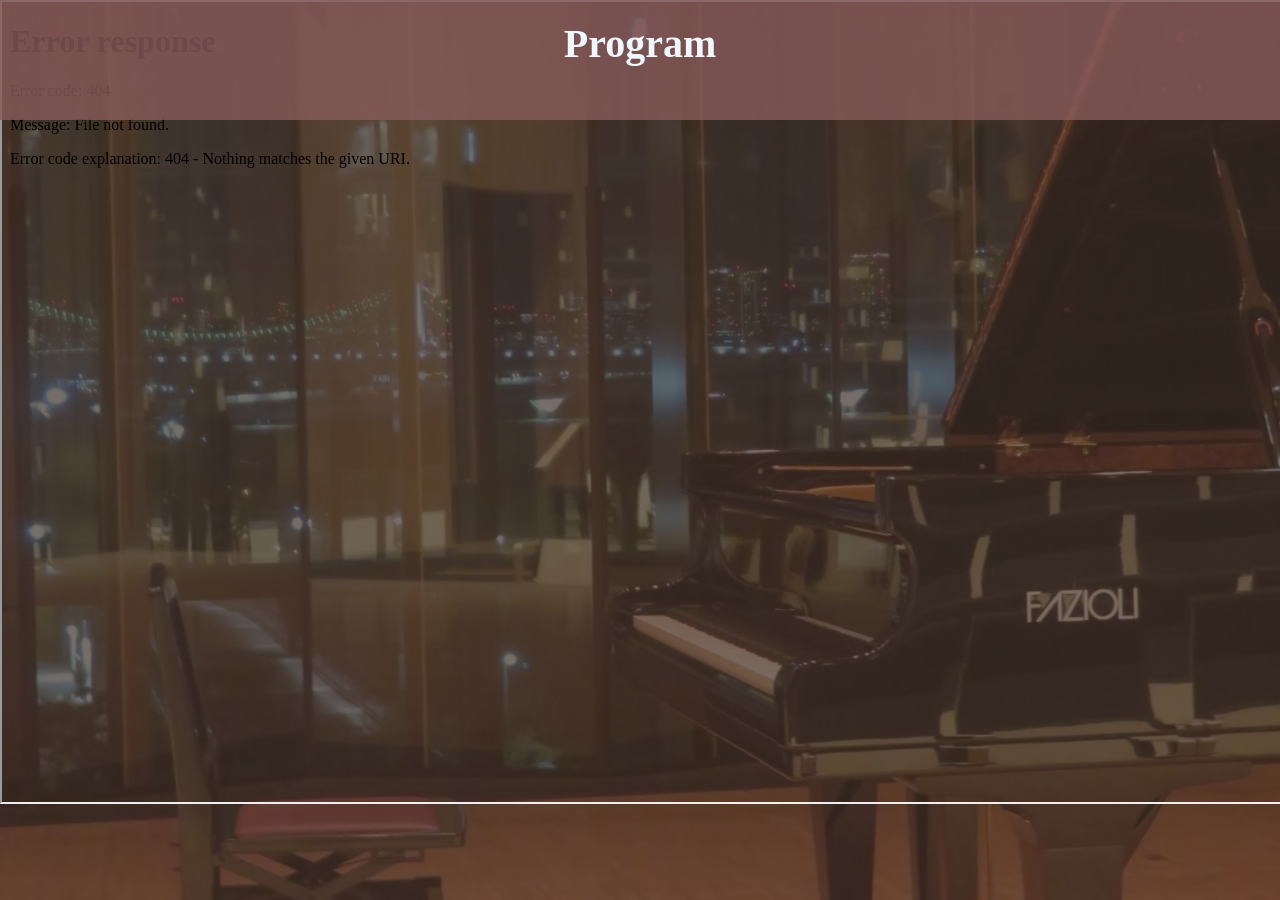
==== kyouen2026program.html @ 21304f17 "pdf upload" ====
<!DOCTYPE html>
<html lang="ja">
    <head>
        <meta charset="UTF-8">
        <title>プログラム</title>
        <link rel="stylesheet" href="kyouen2026.css">
    </head>

    <body>
        <div class="header">
            <h1>Program</h1>
        </div>
        <iframe src="秋の響演プログラム.pdf"
                width="100%"
                height="800px">
        </iframe>
    </body>
</html>
---- kyouen2026.css ----
html, body {
    overflow-x: hidden;
}

body{
    font-family: serif;
    margin: 0;
    background-color: #3e2e28;
    color: aliceblue;
    position: relative;
}
body::before {
    content: "";
    position: fixed;
    top: 0;
    left: 0;
    width: 100%;
    height: 100%;
    background-image: url("豊洲シビックセンターホール.png");
    background-size: cover;
    background-position: center;
    background-repeat: no-repeat;
    opacity: 0.3;
    z-index: -1;
}    
.header{
    
    text-align: center;
    position: fixed;
    top: 0;
    left: 0;
    z-index: 10;
    padding: 20px 0;
    width: 100%;
    height: 80px;
    background-color: rgba(136, 90, 90, 0.8);
}
.header h1{
    color: aliceblue;
    font-size: 40px;
    margin: 0;
}
.header h2{
    color: aliceblue;
    font-size: 18px;
    margin: 5px 0 0;
}
.section1{
    text-align: center;
}
h3{
    color: aliceblue;
    font-size:28px;
    border-bottom: 1px solid aliceblue;
    padding-top: 120px;
    width: 100%;
    text-align: center;
}
.big{
    font-size: 22px;
    font-weight: bold;
}

h4{
    font-size: 28px;
    border-bottom: 1px solid aliceblue;
    text-align: center;
    line-height: 1.8;
}
.p{
    text-align: center;
}
h5{
    font-size: 28px;
    border-bottom: 1px solid aliceblue;
    text-align: center;
}

.btn{
    display: block;
    padding: 8px 24px;
    color: darkblue;    
    opacity: 0.8;
    border-radius: 10px;
    background-color: moccasin;
    margin-bottom: 8px;
    text-align: center;
}
.btn:hover{
    opacity: 1;
}
#overview,
#access,
#contact-title {
    scroll-margin-top: 115px;
}

.access-title{
    border-bottom: 1px solid aliceblue;
    font-size: 28px;
    text-align: center;
    margin-top: 80px;
}
.access-place{
    font-size: 28px;
    text-align: center;
}
.access-content {
    line-height: 1.8;
}
.p1 {
    font-size: 22px;
    text-align: center;
}
.map-wrap {
    position: relative;
    width: 100%;
    max-width: 600px;
    height: auto;
    display: block;
    margin: 0 auto 30px;
    padding-top: 56.25%;
}
.map-wrap iframe {
    position: absolute;
    top: 0;
    left: 0;
    width: 100%;
    height: 100%;
    border: 0;
}

.contact-title {
    border-bottom: 1px solid aliceblue;
    text-align: center;
    font-size: 28px;
    display: block;
    padding-top: 10px;
    padding-bottom: 10px;
}
.contact{
    font-size: 28px;
    text-align: center;
    margin-bottom: 45px;
}

.contact-item {
    display: block;
    margin: 10px 0;
    color: aliceblue;
    text-decoration: none;
    font-size: 18px;
}

.section2-title {
    border-bottom: 1px solid aliceblue;
    font-size: 28px;
    text-align: center;
    font-weight: bold;
}
.section2 img {
    width: 300px;
    display: block;
    margin: 10px auto;
}

.section3-title{
    border-bottom: 1px solid aliceblue;
    font-size: 28px;
    text-align: center;
    font-weight: bold;
    margin-top: 45px;
}
.section3 img {
    width: 300px;
    display: block;
    margin: 10px auto;
}

.section4-title {
    border-bottom: 1px solid aliceblue;
    font-size: 28px;
    text-align: center;
    font-weight: bold;
    margin-top: 45px;
}
.section4 {
    font-size: 22px;
    text-align: center;
    margin-bottom: 45px;
}

.footer{
    
    bottom: 0;
    left: 0;
    width: 100%;
    text-align: center;
    padding: 15px 0;
    background-color: #885A5A;
    color: aliceblue;
    z-index: 10;

}

/* ボタンとメニュー全体の位置 */
.menu-container {
    position: fixed;
    top: 20px;
    left: 20px;
    z-index: 20;
}

#menu-toggle {
    display: none;
}
.menu-content {
    display: none;
}

.menu-button {
    font-size: 30px;
    color: aliceblue;
    cursor: pointer;
    user-select: none;
}

.menu-content a{
    display: block;
    margin-top: 8px 0;
    background-color: rgba(0,0,0,0.4);
    padding: 10px;
    border-radius: 5px;
    color: aliceblue;
}

#menu-toggle:checked + .menu-button + .menu-content {
    display: block;
}   

.top-btn {
    position: fixed;
    bottom: 20px;
    right: 20px;
    background-color: #333;
    color: aliceblue;
    padding: 10px 15px;
    border-radius: 6px;
    text-decoration: none;
    font-size: 16px;
    opacity: 0.8;
}
.top-btn:hover {
    opacity: 1;
}

/*スマホ用レイアウト*/
@media screen and (max-width: 600px) {
    img {
        width: 100%;
        height: auto;
    }
    .header h1 {
        font-size: 28px;
    }
    .header h2 {
        font-size: 18px;
    }
    .section3 img {
        width: 100%;
        margin-bottom: 20px;
    }
}
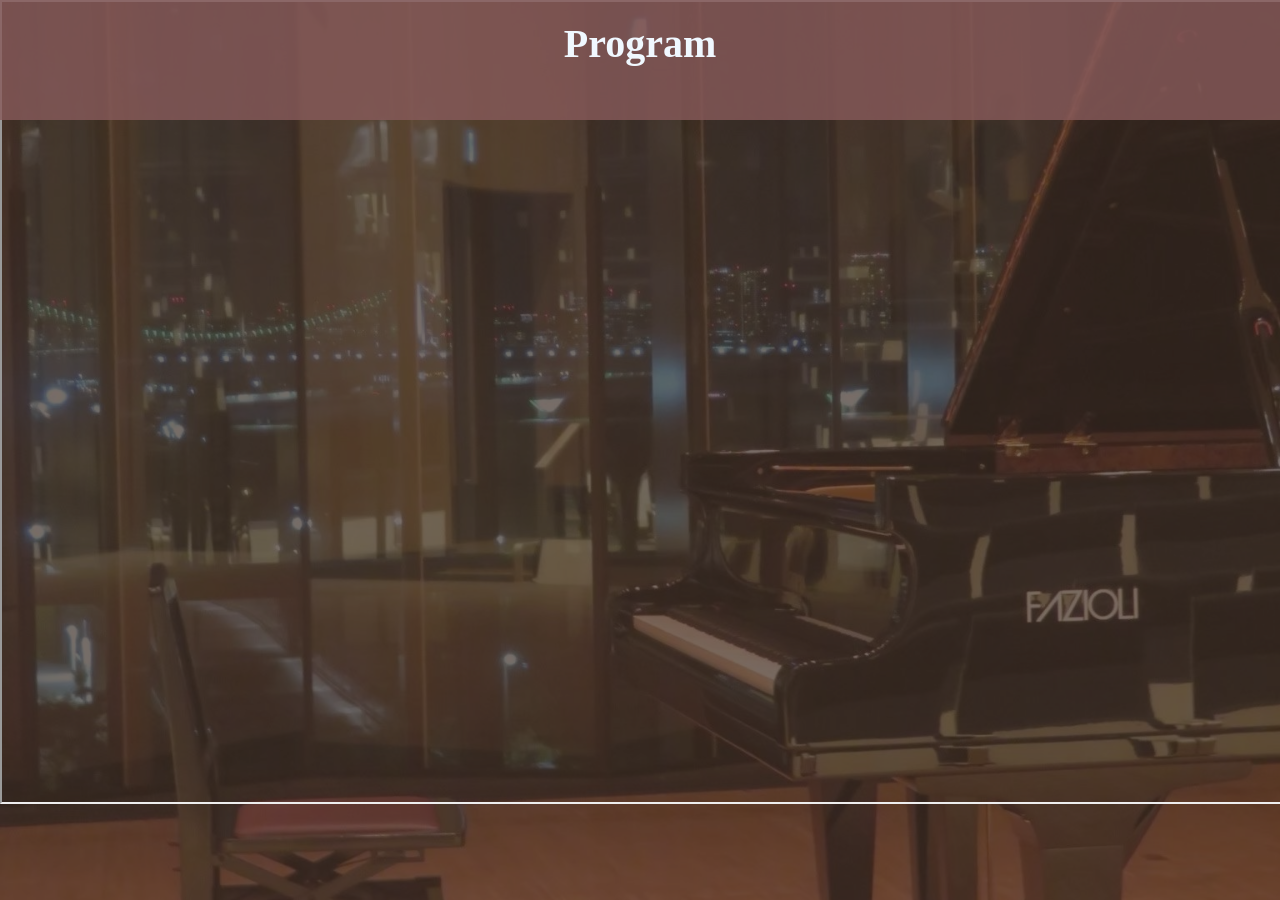
==== commit 47c126f5: "name change" ====
--- a/kyouen2026program.html
+++ b/kyouen2026program.html
@@ -10,7 +10,7 @@
         <div class="header">
             <h1>Program</h1>
         </div>
-        <iframe src="秋の響演プログラム.pdf"
+        <iframe src="program.pdf"
                 width="100%"
                 height="800px">
         </iframe>
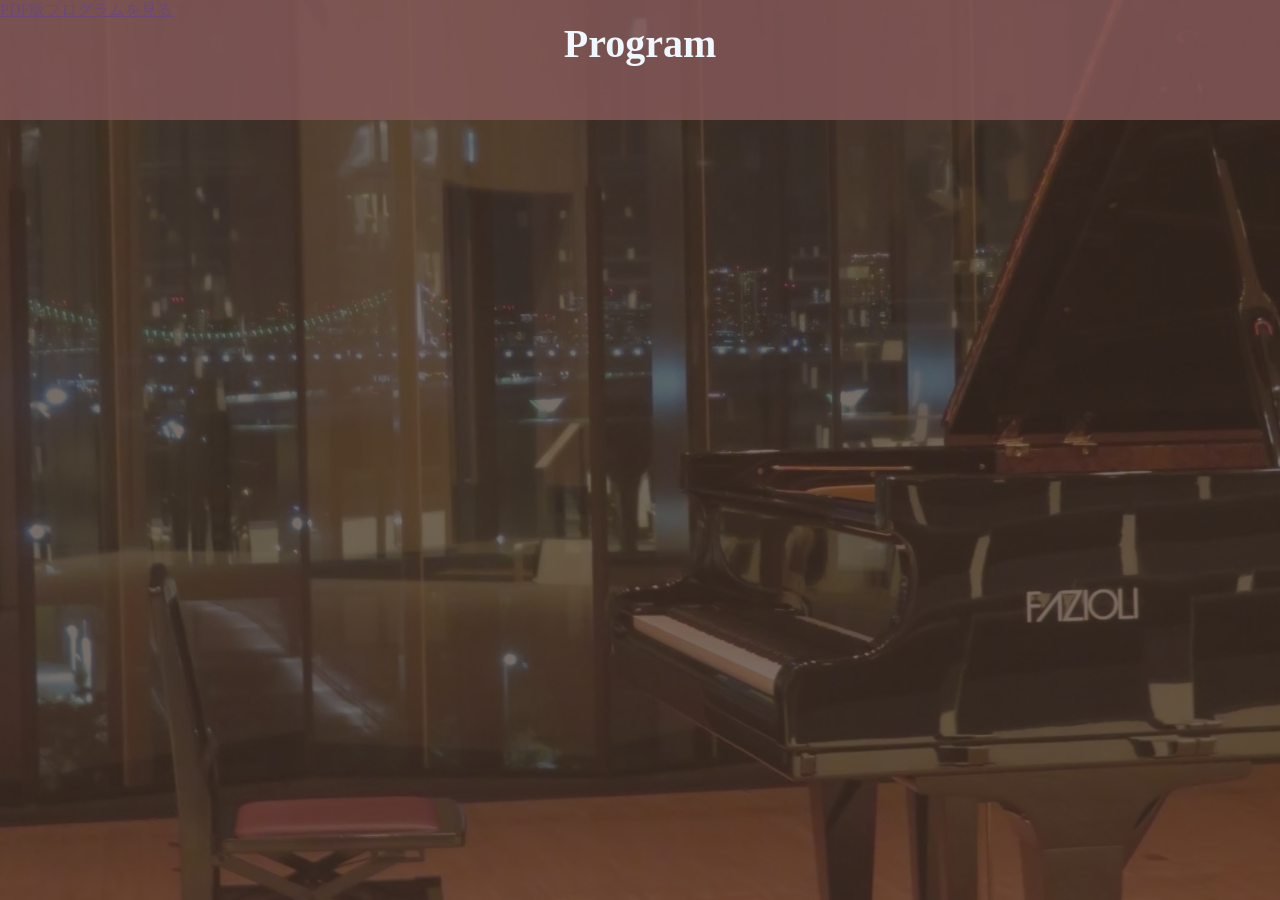
==== commit 49c23439: "pdf to href" ====
--- a/kyouen2026program.html
+++ b/kyouen2026program.html
@@ -10,9 +10,8 @@
         <div class="header">
             <h1>Program</h1>
         </div>
-        <iframe src="program.pdf"
-                width="100%"
-                height="800px">
-        </iframe>
+        <a href="program.pdf" target="_blank">
+            PDF版プログラムを見る
+        </a>
     </body>
 </html>
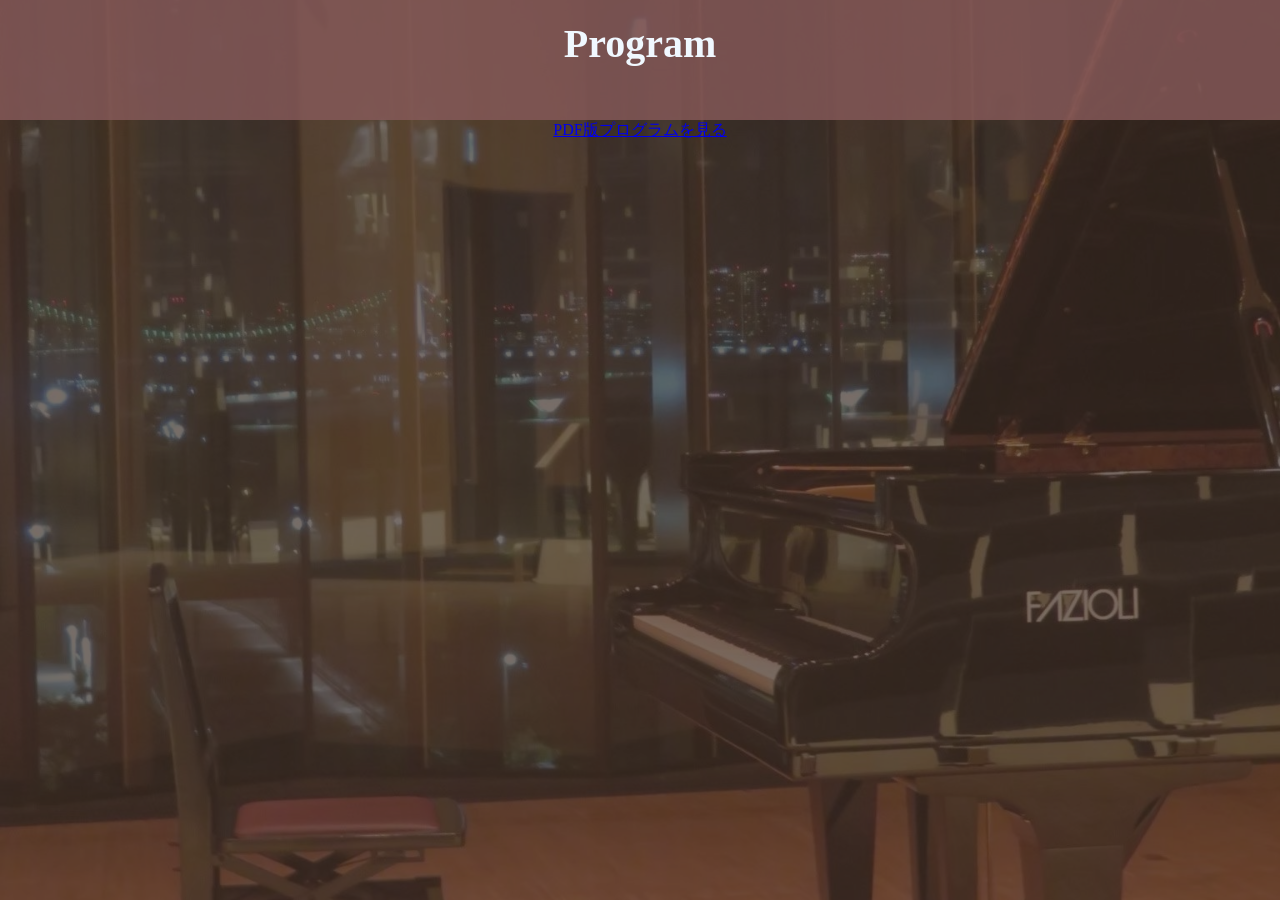
==== commit 51a86ae0: "changes" ====
--- a/kyouen2026program.html
+++ b/kyouen2026program.html
@@ -10,8 +10,10 @@
         <div class="header">
             <h1>Program</h1>
         </div>
-        <a href="program.pdf" target="_blank">
+        <div class="program-area">
+            <a href="program.pdf" target="_blank">
             PDF版プログラムを見る
-        </a>
+            </a>
+        </div>
     </body>
 </html>
--- a/kyouen2026.css
+++ b/kyouen2026.css
@@ -254,6 +254,12 @@
     opacity: 1;
 }
 
+.program-area{
+    margin-top: 120px;
+    text-align: center;
+    color: aliceblue;
+}
+
 /*スマホ用レイアウト*/
 @media screen and (max-width: 600px) {
     img {
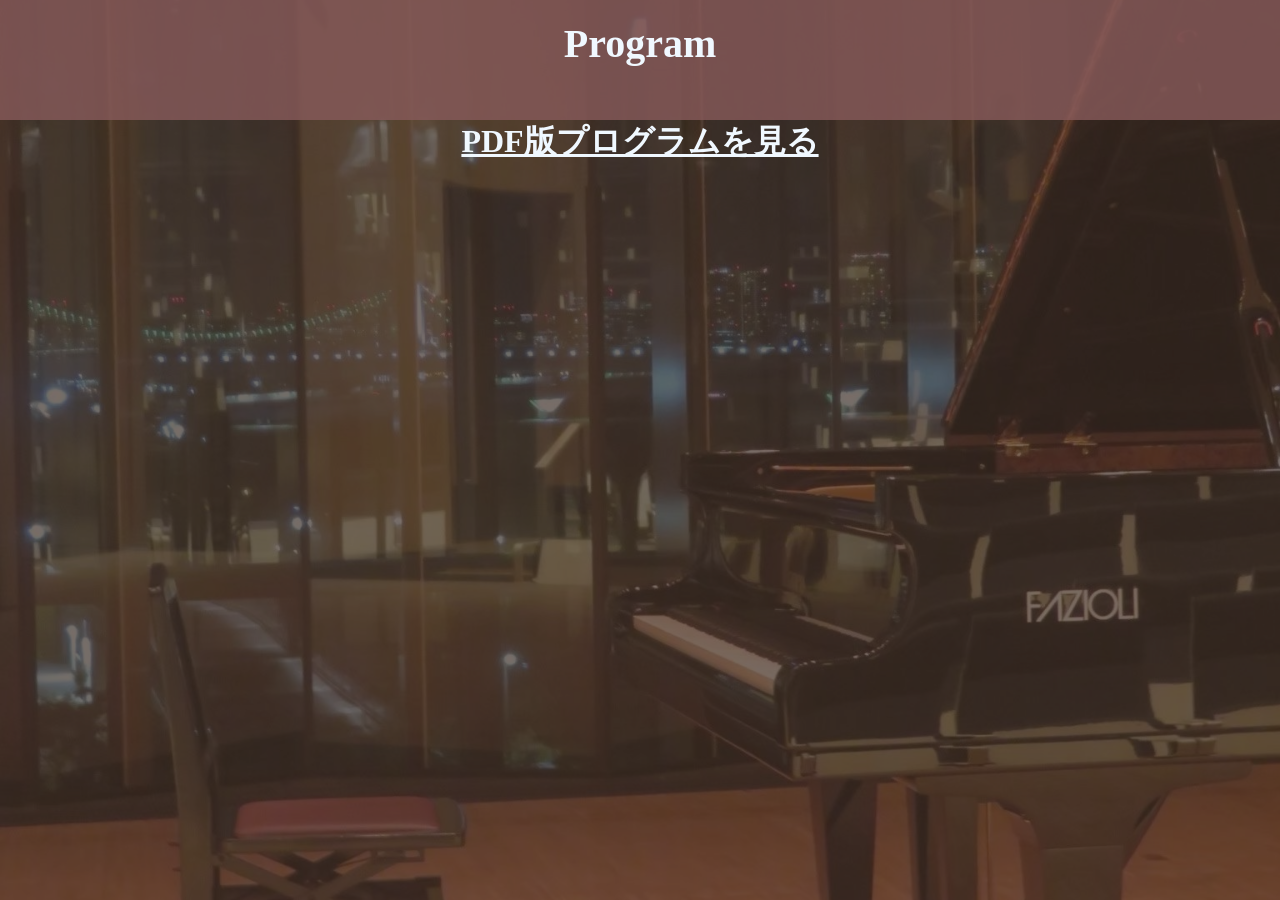
==== commit b6b96e98: "made link" ====
--- a/kyouen2026program.html
+++ b/kyouen2026program.html
@@ -11,7 +11,7 @@
             <h1>Program</h1>
         </div>
         <div class="program-area">
-            <a href="program.pdf" target="_blank">
+            <a href="program.pdf" target="_blank" class="pdf-link">
             PDF版プログラムを見る
             </a>
         </div>
--- a/kyouen2026.css
+++ b/kyouen2026.css
@@ -259,7 +259,11 @@
     text-align: center;
     color: aliceblue;
 }
-
+.pdf-link{
+    color: aliceblue;
+    font-size: 32px;
+    font-weight: bold;
+}
 /*スマホ用レイアウト*/
 @media screen and (max-width: 600px) {
     img {
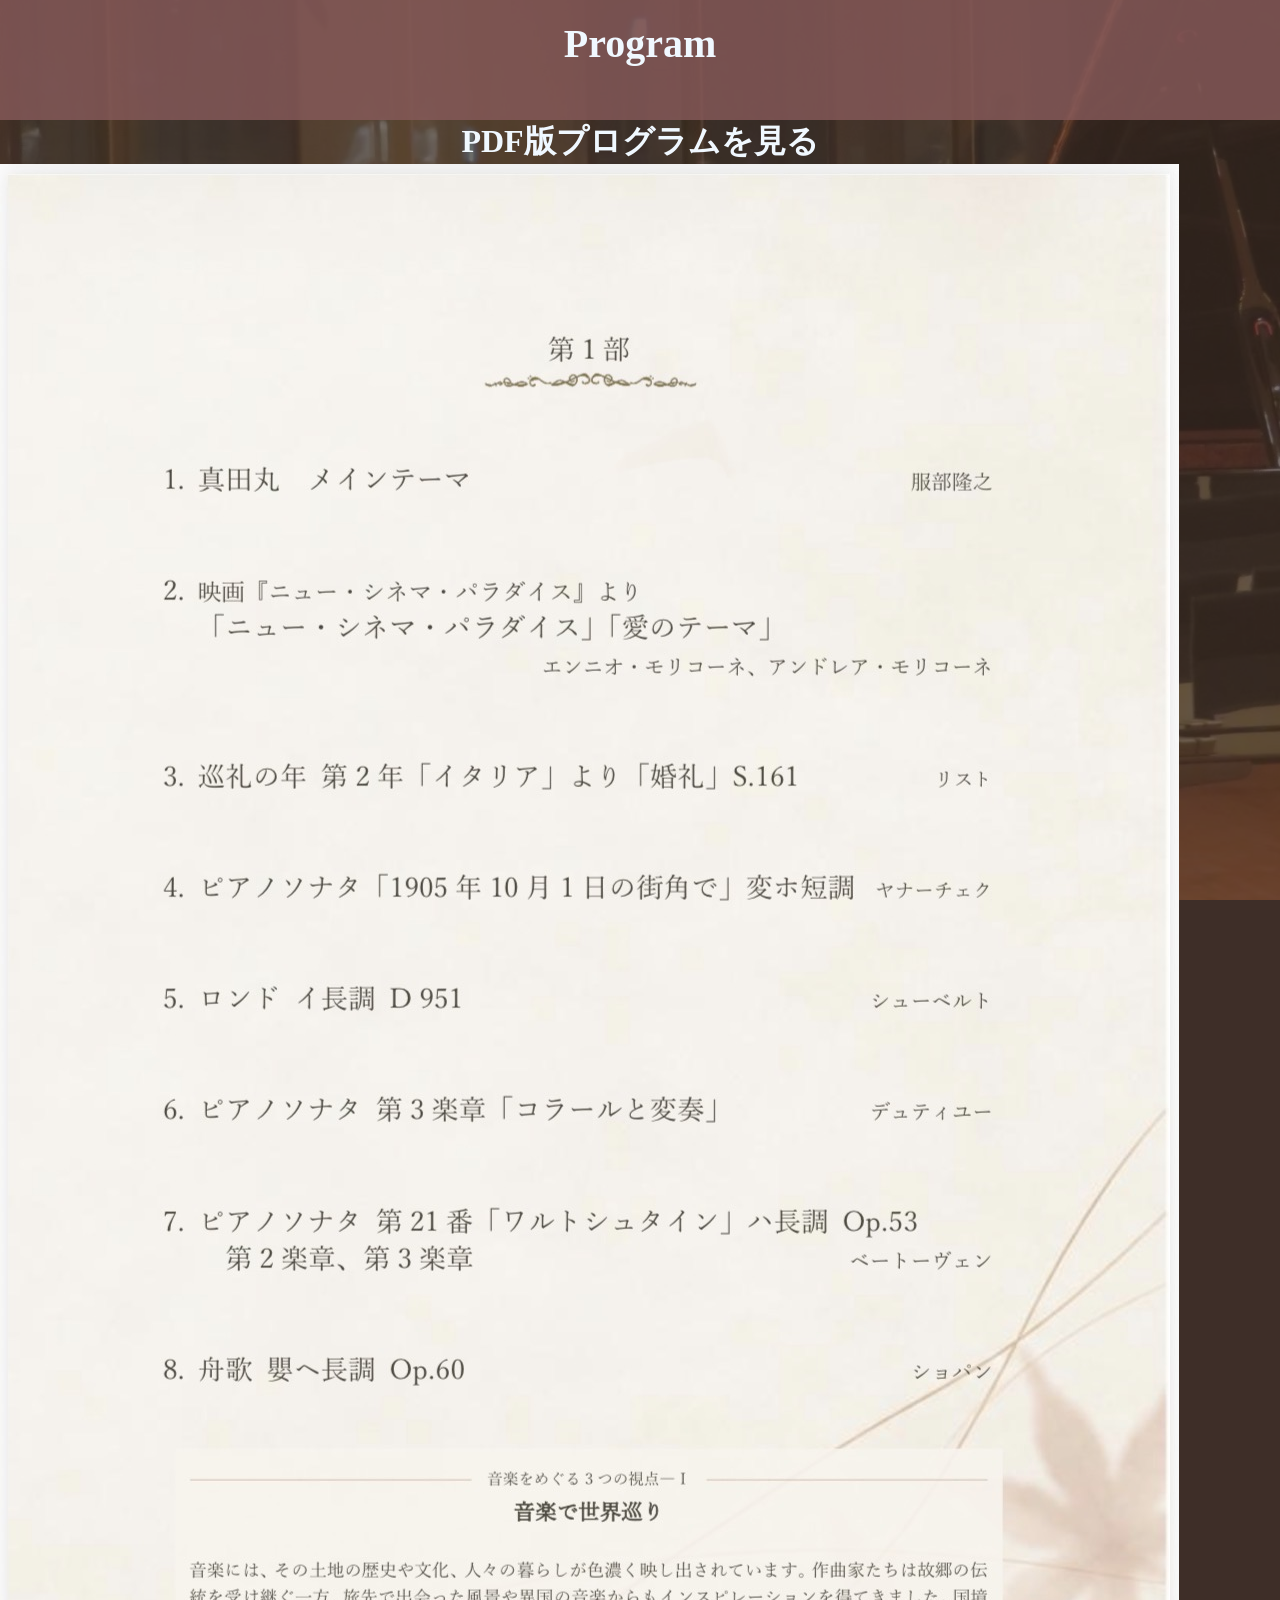
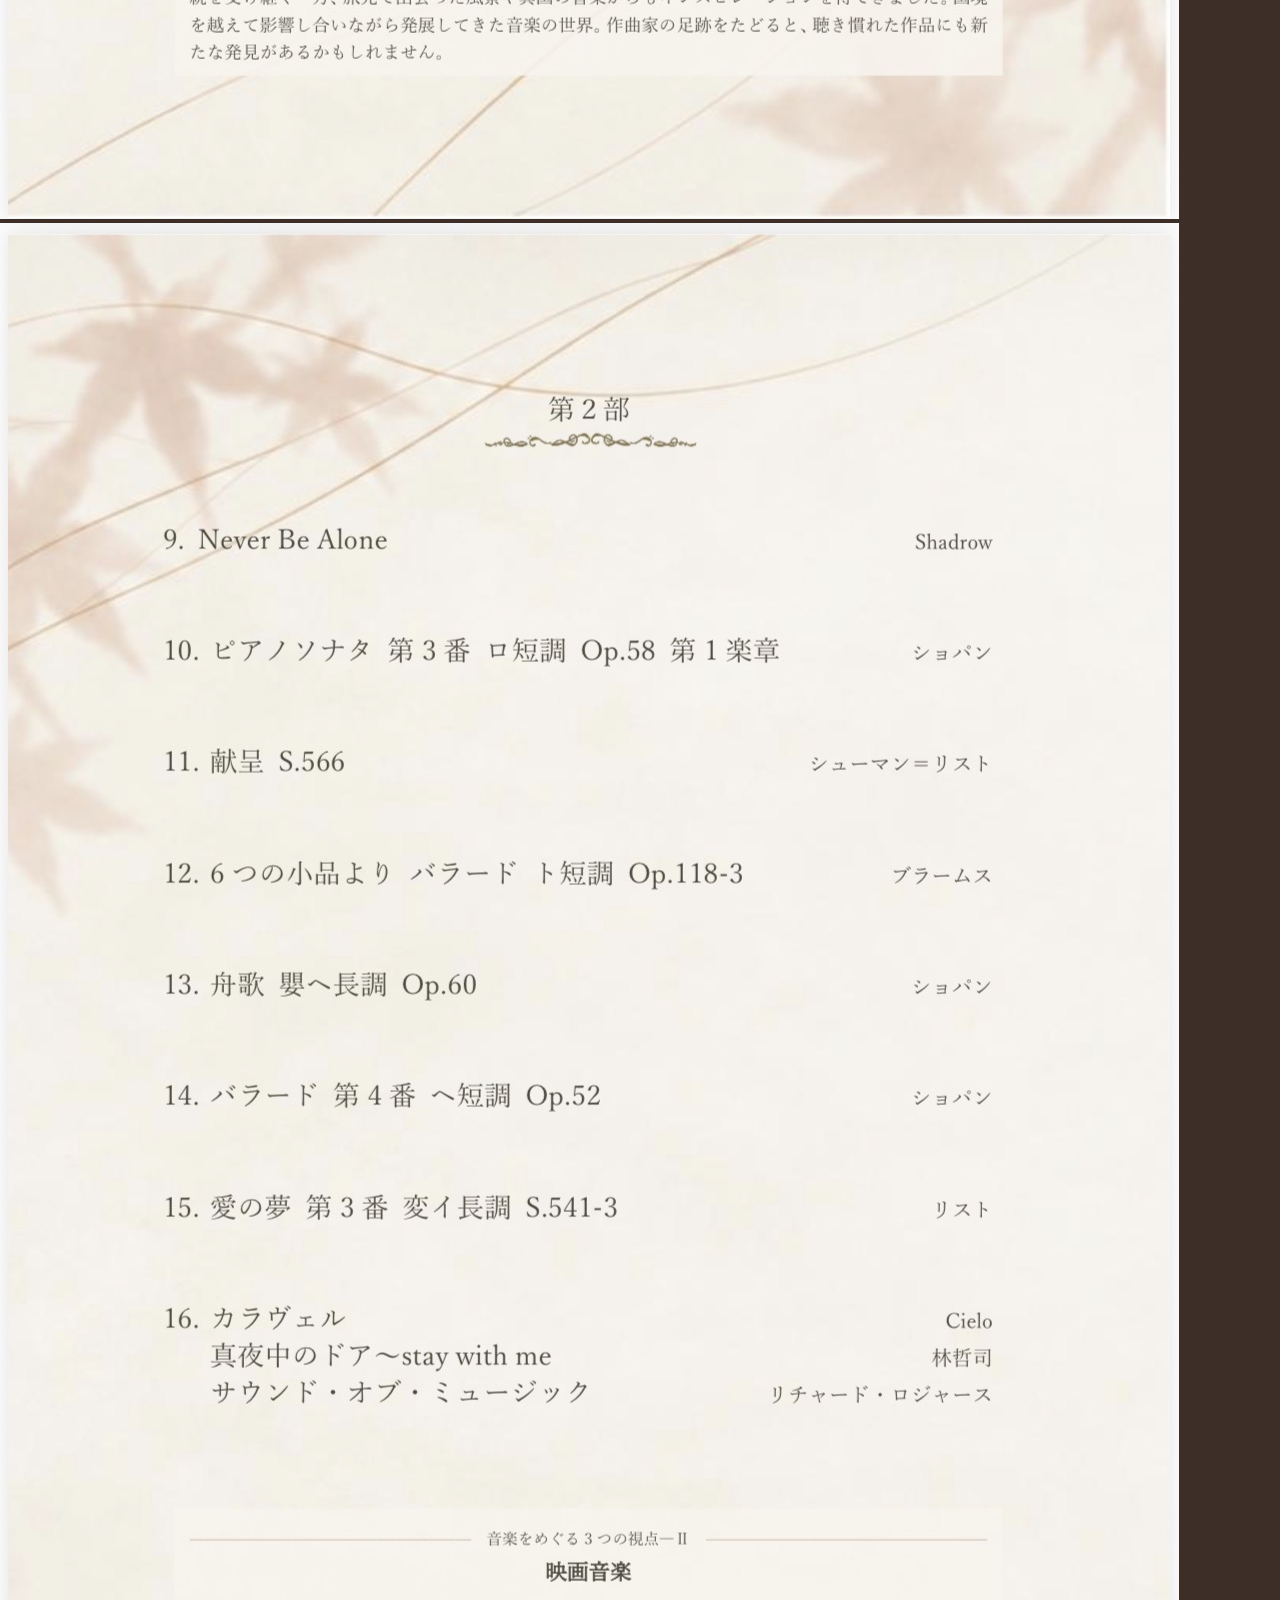
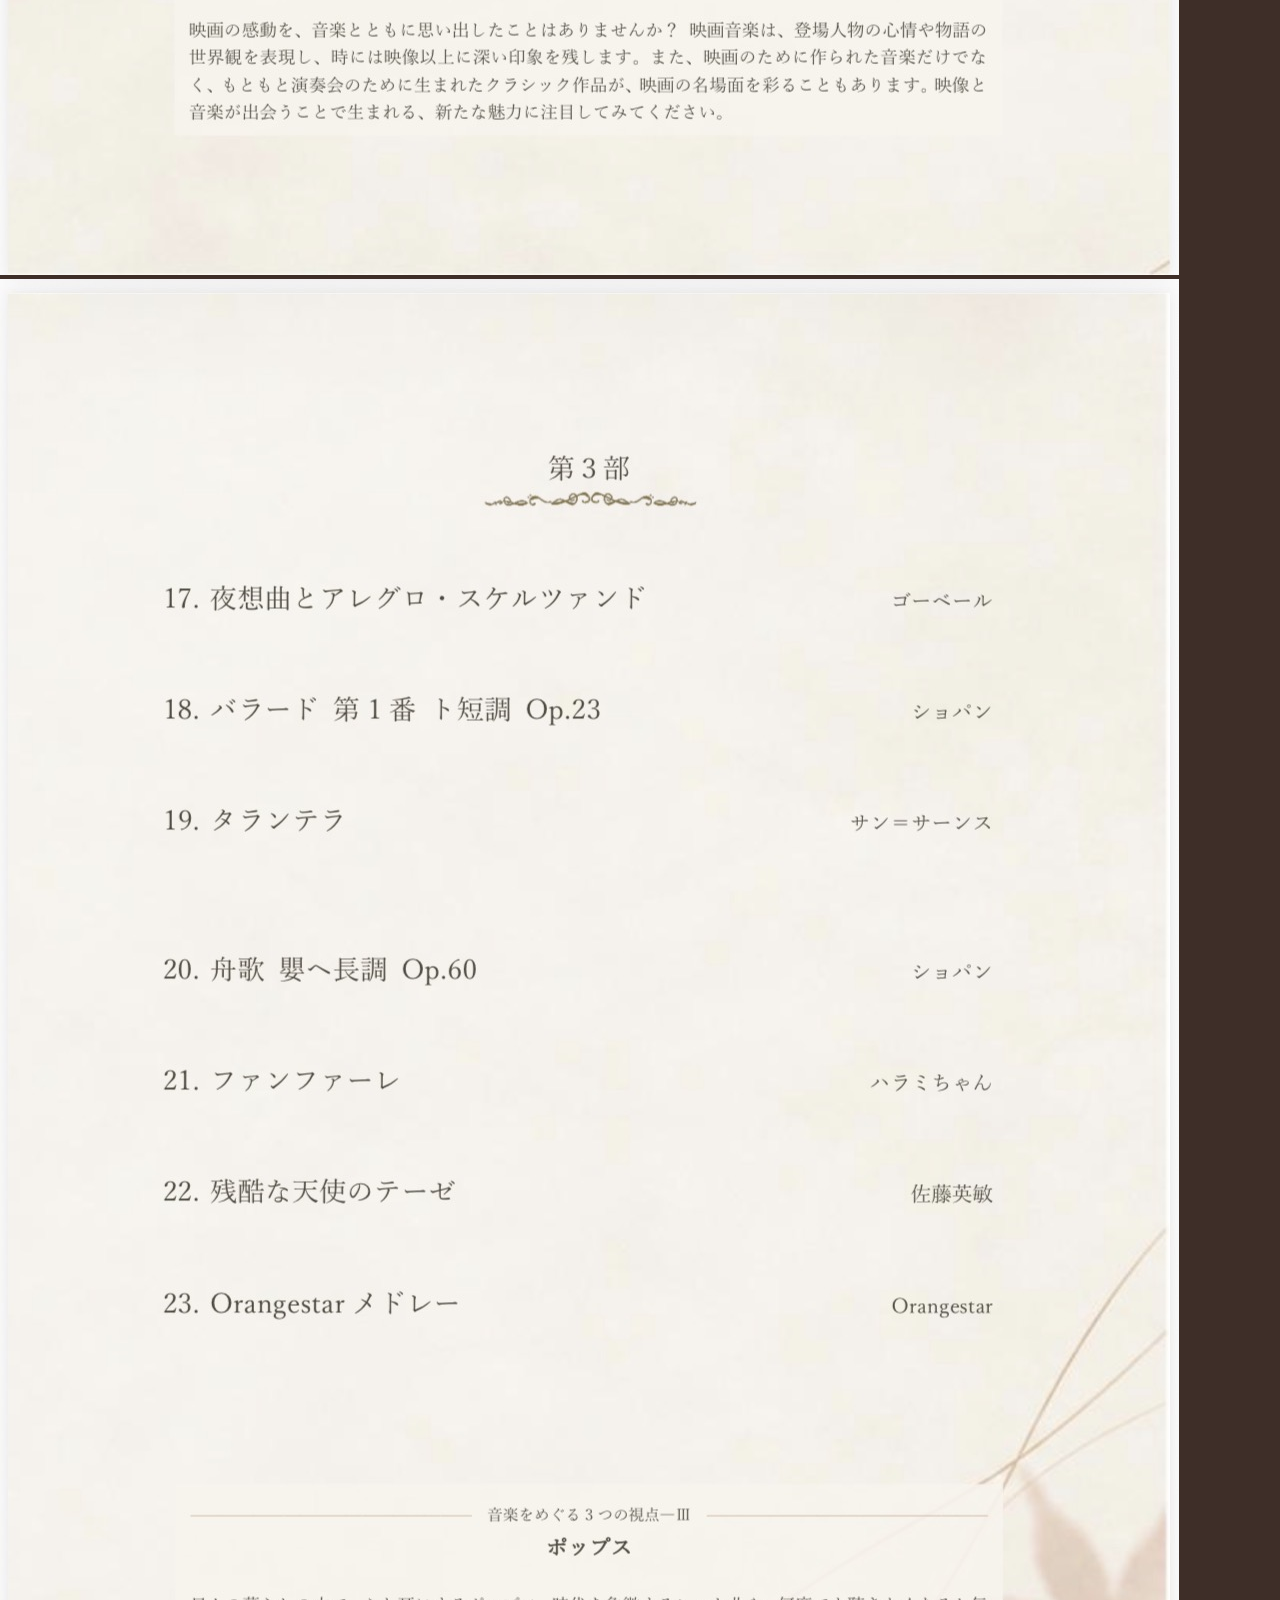
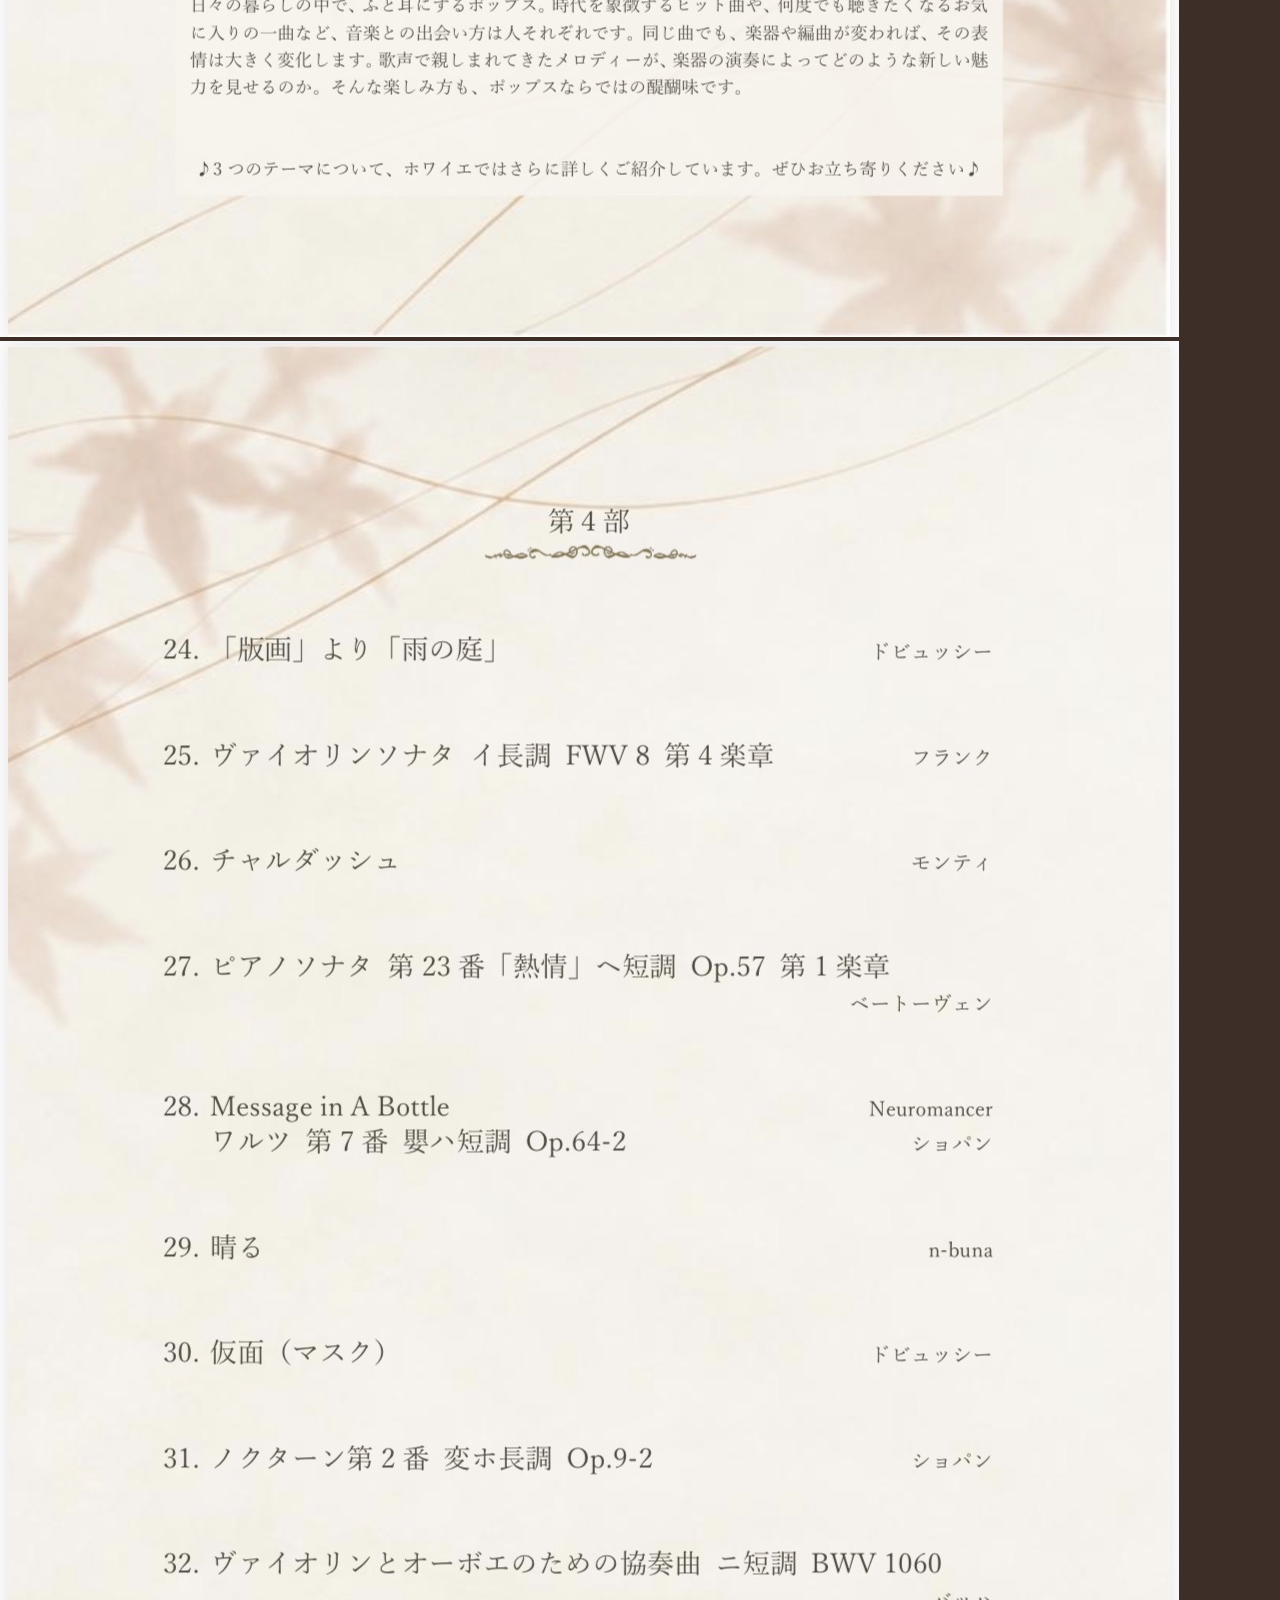
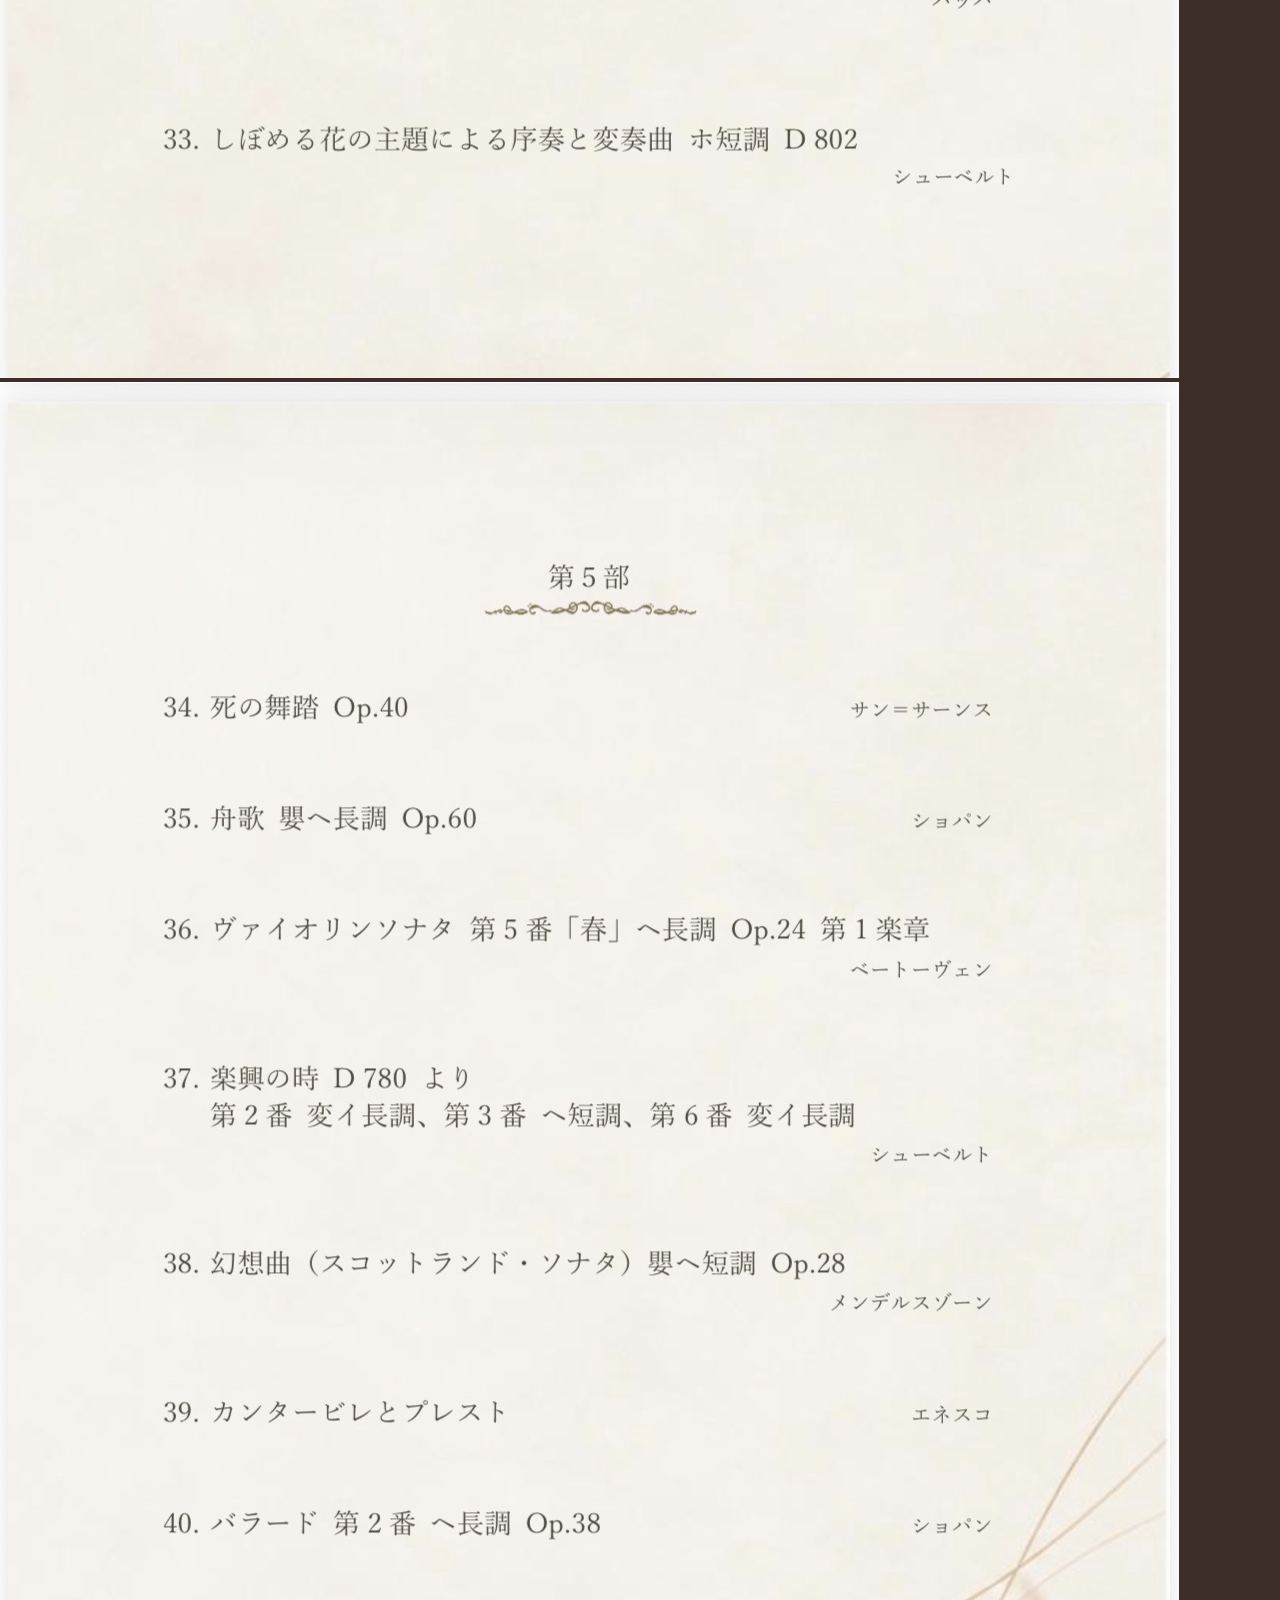
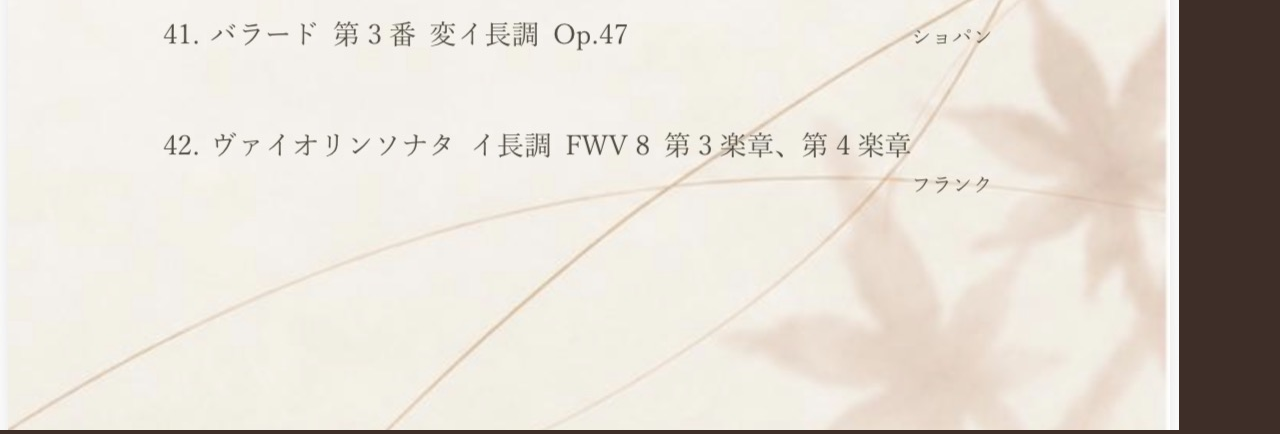
==== commit dfac426e: "addded img" ====
--- a/kyouen2026program.html
+++ b/kyouen2026program.html
@@ -12,8 +12,15 @@
         </div>
         <div class="program-area">
             <a href="program.pdf" target="_blank" class="pdf-link">
-            PDF版プログラムを見る
+                PDF版プログラムを見る
             </a>
+        </div>
+        <div>
+            <img src="program1.png">
+            <img src="program2.png">
+            <img src="program3.png">
+            <img src="program4.png">
+            <img src="program5.png">
         </div>
     </body>
 </html>
--- a/kyouen2026.css
+++ b/kyouen2026.css
@@ -259,10 +259,13 @@
     text-align: center;
     color: aliceblue;
 }
-.pdf-link{
+.pdf-link,
+.pdf-link:link,
+.pdf-link:visited{
     color: aliceblue;
     font-size: 32px;
     font-weight: bold;
+    text-decoration: none;
 }
 /*スマホ用レイアウト*/
 @media screen and (max-width: 600px) {
